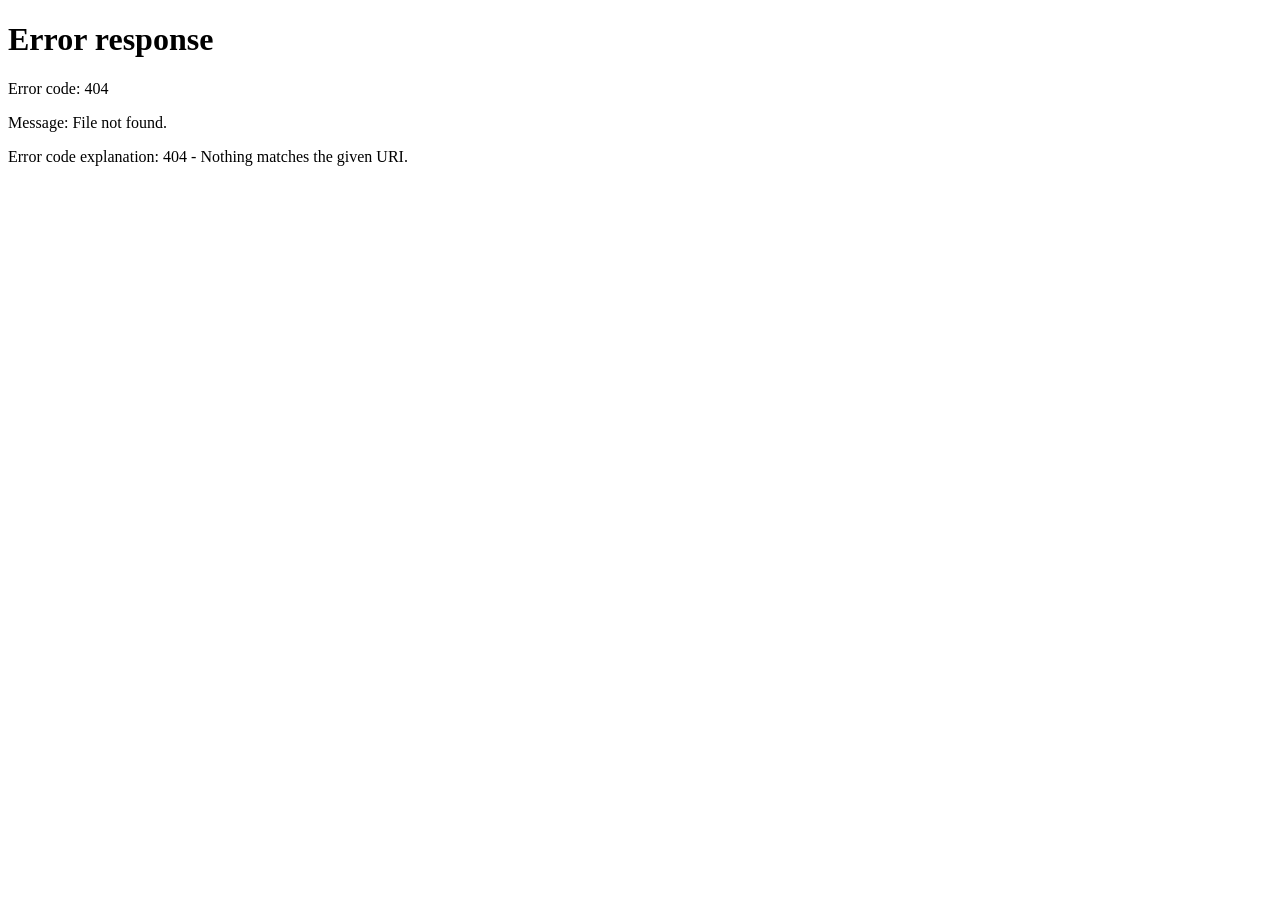
==== web/index.html @ 44bebe18 "chore: 整理项目结构，更新 .gitignore - 忽略临时审计文档 (AUDIT_*.md, analysis/) - 忽略本地图表目录 (dc_dm/) - 忽略爬虫日志和 Excel 副" ====
<!DOCTYPE html>
<html lang="zh-CN">
<head>
<meta charset="UTF-8">
<meta http-equiv="refresh" content="0; url=/team">
<title>洛克王国战斗模拟器</title>
</head>
<body>跳转中… <a href="/team">点击进入阵容搭配</a></body>
</html>
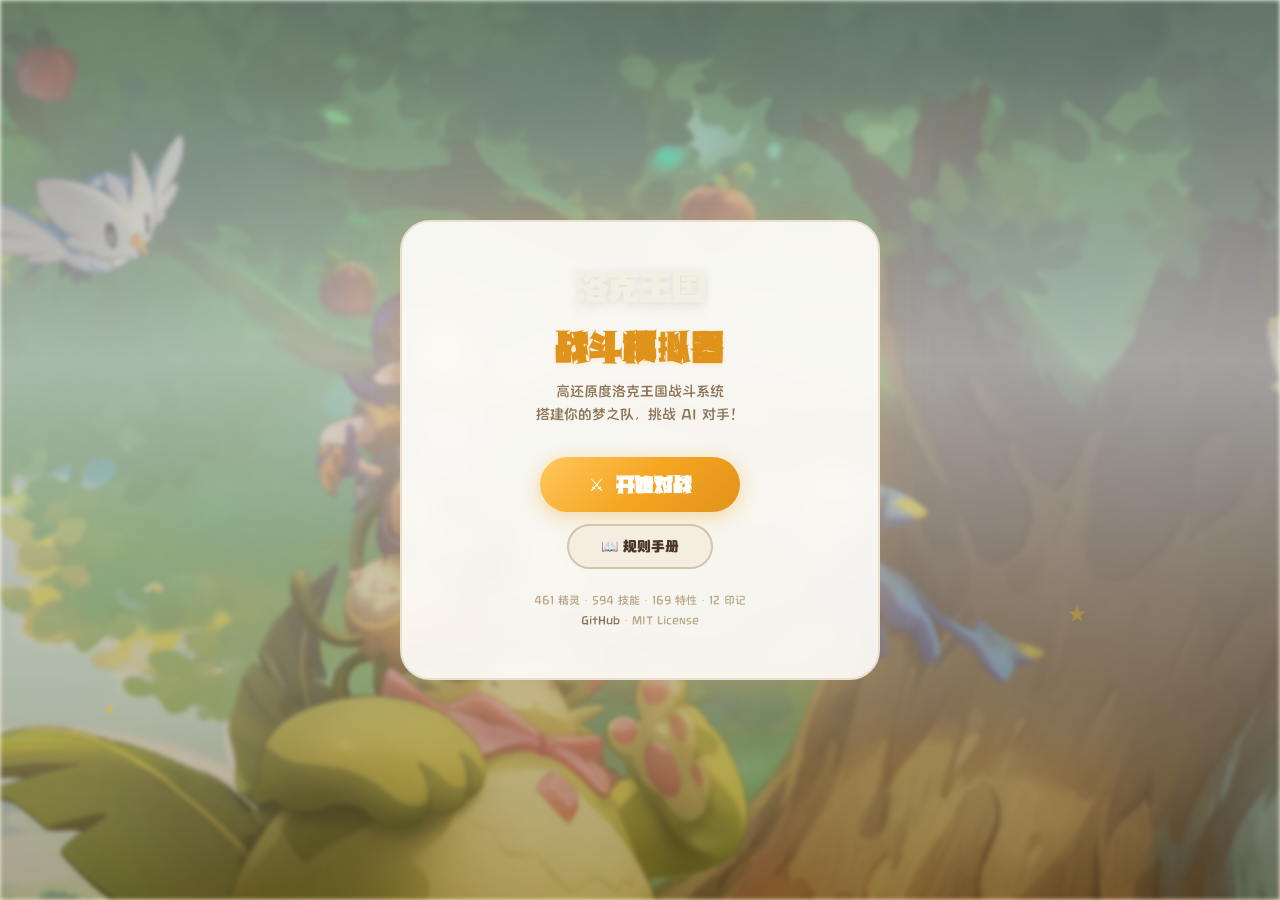
==== commit 87dd2da1: "Merge pull request #13 from ColinHong10/feature/frontend-redesign feat: 前端暖色主题重构 + 落地页 + MIT License" ====
--- a/web/index.html
+++ b/web/index.html
@@ -2,8 +2,172 @@
 <html lang="zh-CN">
 <head>
 <meta charset="UTF-8">
-<meta http-equiv="refresh" content="0; url=/team">
-<title>洛克王国战斗模拟器</title>
+<meta name="viewport" content="width=device-width, initial-scale=1.0">
+<title>洛克王国 · 战斗模拟器</title>
+<link rel="stylesheet" href="theme.css">
+<style>
+body {
+  min-height: 100vh; display: flex; flex-direction: column;
+  align-items: center; justify-content: center;
+  overflow: hidden; position: relative;
+}
+body::before { opacity: 0.05; }
+
+/* Hero background */
+.hero-bg {
+  position: fixed; inset: 0; z-index: 0;
+  background: url('assets/img/banner.png') center / cover no-repeat;
+  filter: blur(2px) brightness(0.85);
+}
+.hero-overlay {
+  position: fixed; inset: 0; z-index: 0;
+  background: linear-gradient(180deg,
+    rgba(255,253,249,0.3) 0%,
+    rgba(255,253,249,0.6) 40%,
+    rgba(245,166,35,0.2) 100%
+  );
+}
+
+/* Content card */
+.landing-card {
+  position: relative; z-index: 2;
+  background: rgba(255, 253, 249, 0.92);
+  border: 2px solid var(--border);
+  border-radius: var(--r-xl);
+  padding: 48px 56px;
+  text-align: center;
+  box-shadow: var(--shadow-lg), 0 0 60px rgba(245,166,35,0.15);
+  backdrop-filter: blur(12px);
+  max-width: 480px;
+  width: 90%;
+}
+
+.landing-logo {
+  height: 40px;
+  margin-bottom: 8px;
+  filter: drop-shadow(0 2px 4px rgba(0,0,0,0.1));
+}
+
+.landing-title {
+  font-family: 'RocoTitle', 'RocoBody', system-ui, sans-serif;
+  font-size: 32px;
+  color: var(--primary-dark);
+  margin-bottom: 8px;
+  text-shadow: 0 2px 4px rgba(245,166,35,0.15);
+  letter-spacing: 2px;
+}
+
+.landing-subtitle {
+  font-size: 14px;
+  color: var(--text-secondary);
+  margin-bottom: 32px;
+  line-height: 1.6;
+}
+
+.landing-btns {
+  display: flex; flex-direction: column; gap: 12px;
+  align-items: center;
+}
+
+.landing-btn-primary {
+  display: inline-flex; align-items: center; justify-content: center; gap: 8px;
+  padding: 14px 48px;
+  background: var(--primary-gradient);
+  color: var(--text-light);
+  border: none; border-radius: var(--r-pill);
+  font-family: 'RocoTitle', 'RocoBody', system-ui, sans-serif;
+  font-size: 18px; font-weight: 700;
+  cursor: pointer;
+  box-shadow: 0 4px 20px rgba(245,166,35,0.4);
+  transition: all 0.2s var(--ease);
+  text-decoration: none;
+  letter-spacing: 1px;
+}
+.landing-btn-primary:hover {
+  transform: translateY(-2px);
+  box-shadow: 0 6px 28px rgba(245,166,35,0.5);
+  filter: brightness(1.05);
+}
+
+.landing-btn-secondary {
+  display: inline-flex; align-items: center; justify-content: center; gap: 6px;
+  padding: 10px 32px;
+  background: var(--bg-card);
+  color: var(--text-primary);
+  border: 2px solid var(--border-strong);
+  border-radius: var(--r-pill);
+  font-family: 'RocoBody', system-ui, sans-serif;
+  font-size: 14px; font-weight: 600;
+  cursor: pointer;
+  transition: all 0.2s var(--ease);
+  text-decoration: none;
+}
+.landing-btn-secondary:hover {
+  border-color: var(--primary);
+  background: var(--bg-card-hover);
+  transform: translateY(-1px);
+  box-shadow: var(--shadow-md);
+}
+
+.landing-footer {
+  margin-top: 24px;
+  font-size: 11px;
+  color: var(--text-muted);
+}
+.landing-footer a {
+  color: var(--text-secondary);
+  text-decoration: none;
+}
+.landing-footer a:hover { color: var(--primary-dark); }
+
+/* Floating star decoration */
+.star-deco {
+  position: fixed; z-index: 1;
+  color: var(--accent-star);
+  font-size: 24px;
+  opacity: 0.3;
+  animation: star-float 6s ease-in-out infinite;
+  pointer-events: none;
+}
+.star-deco:nth-child(1) { top: 15%; left: 10%; animation-delay: 0s; font-size: 20px; }
+.star-deco:nth-child(2) { top: 25%; right: 12%; animation-delay: 1.5s; font-size: 28px; }
+.star-deco:nth-child(3) { bottom: 20%; left: 8%; animation-delay: 3s; font-size: 16px; }
+.star-deco:nth-child(4) { bottom: 30%; right: 15%; animation-delay: 4.5s; font-size: 22px; }
+
+@keyframes star-float {
+  0%, 100% { transform: translateY(0) rotate(0deg); opacity: 0.3; }
+  50% { transform: translateY(-12px) rotate(15deg); opacity: 0.5; }
+}
+</style>
 </head>
-<body>跳转中… <a href="/team">点击进入阵容搭配</a></body>
+<body>
+
+<div class="hero-bg"></div>
+<div class="hero-overlay"></div>
+
+<div class="star-deco">★</div>
+<div class="star-deco">★</div>
+<div class="star-deco">★</div>
+<div class="star-deco">★</div>
+
+<div class="landing-card">
+  <img class="landing-logo" src="assets/img/logo.png" alt="洛克王国">
+  <h1 class="landing-title">战斗模拟器</h1>
+  <p class="landing-subtitle">
+    高还原度洛克王国战斗系统<br>
+    搭建你的梦之队，挑战 AI 对手！
+  </p>
+
+  <div class="landing-btns">
+    <a href="/team" class="landing-btn-primary">⚔️ 开始对战</a>
+    <a href="/rules" class="landing-btn-secondary">📖 规则手册</a>
+  </div>
+
+  <div class="landing-footer">
+    <p>461 精灵 · 594 技能 · 169 特性 · 12 印记</p>
+    <p style="margin-top:4px"><a href="https://github.com/ColinHong10/NRC_AI" target="_blank">GitHub</a> · MIT License</p>
+  </div>
+</div>
+
+</body>
 </html>
--- a/web/theme.css
+++ b/web/theme.css
@@ -0,0 +1,452 @@
+/* ============================================
+   洛克王国战斗模拟器 — 暖色主题 (theme.css)
+   设计参考：洛克王国 Wiki + 官方主题 PPT
+   ============================================ */
+
+/* --- Font Faces --- */
+@font-face {
+  font-family: 'RocoTitle';
+  src: url('assets/fonts/HYXiaoBoHeiQiShiW.ttf') format('truetype');
+  font-display: swap;
+}
+@font-face {
+  font-family: 'RocoBody';
+  src: url('assets/fonts/皇室战争 B.otf') format('opentype');
+  font-weight: bold;
+  font-display: swap;
+}
+@font-face {
+  font-family: 'RocoBody';
+  src: url('assets/fonts/皇室战争 L.otf') format('opentype');
+  font-weight: normal;
+  font-display: swap;
+}
+
+/* --- CSS Variables --- */
+:root {
+  /* Primary palette */
+  --primary: #F5A623;
+  --primary-light: #FFC85C;
+  --primary-dark: #E0931A;
+  --primary-gradient: linear-gradient(135deg, #FFC85C 0%, #F5A623 50%, #E0931A 100%);
+
+  /* Backgrounds */
+  --bg-page: #FFFDF9;
+  --bg-card: #F5EDE0;
+  --bg-card-hover: #EDE4D3;
+  --bg-panel: rgba(245, 237, 224, 0.85);
+  --bg-input: #FFFFFF;
+  --bg-topbar: linear-gradient(135deg, #FFC85C 0%, #F5A623 40%, #E8961E 100%);
+
+  /* Title & dark accents */
+  --title-bg: #3A3A3A;
+  --title-bg-hover: #4A4A4A;
+
+  /* Accent */
+  --accent-star: #FFC000;
+  --accent-blue: #5BA8D5;
+
+  /* Text */
+  --text-primary: #4A3728;
+  --text-secondary: #8B7355;
+  --text-muted: #B8A88A;
+  --text-light: #FFFFFF;
+  --text-on-primary: #FFFFFF;
+
+  /* Borders & Shadows */
+  --border: #E8DFD0;
+  --border-strong: #D4C4AA;
+  --shadow-sm: 0 2px 6px rgba(180, 160, 130, 0.15);
+  --shadow-md: 0 4px 12px rgba(180, 160, 130, 0.2);
+  --shadow-lg: 0 8px 24px rgba(180, 160, 130, 0.25);
+  --shadow-glow: 0 0 20px rgba(245, 166, 35, 0.3);
+
+  /* Radius */
+  --r-xs: 6px;
+  --r-sm: 8px;
+  --r-md: 14px;
+  --r-lg: 22px;
+  --r-xl: 30px;
+  --r-pill: 45px;
+
+  /* Battle status colors */
+  --hp-green: #5CB85C;
+  --hp-yellow: #F0AD4E;
+  --hp-red: #D9534F;
+  --heal-green: #2ECC71;
+  --dmg-red: #E74C3C;
+  --dmg-phys: #E67E22;
+  --dmg-magic: #9B59B6;
+  --status-purple: #9B59B6;
+  --status-orange: #E67E22;
+  --buff-blue: #3498DB;
+  --debuff-red: #C0392B;
+  --energy-blue: #4FC3F7;
+
+  /* Type colors (attribute badges) */
+  --type-fire: #F08030;
+  --type-water: #6890F0;
+  --type-grass: #78C850;
+  --type-electric: #F8D030;
+  --type-ice: #98D8D8;
+  --type-poison: #A040A0;
+  --type-rock: #B8A038;
+  --type-flying: #A890F0;
+  --type-psychic: #F85888;
+  --type-ghost: #705898;
+  --type-fighting: #C03028;
+  --type-dark: #705848;
+  --type-fairy: #EE99AC;
+  --type-steel: #B8B8D0;
+  --type-dragon: #7038F8;
+  --type-bug: #A8B820;
+  --type-normal: #A8A878;
+  --type-ground: #E0C068;
+  --type-light: #FFD966;
+
+  /* Transitions */
+  --ease: cubic-bezier(0.4, 0, 0.2, 1);
+  --duration: 0.2s;
+}
+
+/* --- Global Reset & Base --- */
+*, *::before, *::after { box-sizing: border-box; margin: 0; padding: 0; }
+
+body {
+  font-family: 'RocoBody', 'PingFang SC', 'Microsoft YaHei', system-ui, sans-serif;
+  background: var(--bg-page);
+  color: var(--text-primary);
+  min-height: 100vh;
+  line-height: 1.5;
+  -webkit-font-smoothing: antialiased;
+}
+
+/* Star pattern background overlay */
+body::before {
+  content: '';
+  position: fixed;
+  inset: 0;
+  pointer-events: none;
+  z-index: 0;
+  background-image: url('assets/img/star-bg.png');
+  background-repeat: repeat;
+  background-size: 80px;
+  opacity: 0.08;
+}
+
+body > * { position: relative; z-index: 1; }
+
+/* --- Scrollbar --- */
+::-webkit-scrollbar { width: 8px; height: 8px; }
+::-webkit-scrollbar-track { background: var(--bg-card); border-radius: 4px; }
+::-webkit-scrollbar-thumb { background: var(--border-strong); border-radius: 4px; }
+::-webkit-scrollbar-thumb:hover { background: var(--text-muted); }
+
+/* --- Shared Components --- */
+
+/* Top Bar */
+.roco-topbar {
+  background: var(--bg-topbar);
+  padding: 10px 20px;
+  display: flex;
+  align-items: center;
+  gap: 12px;
+  box-shadow: 0 3px 12px rgba(200, 150, 50, 0.3);
+  position: relative;
+  z-index: 100;
+}
+.roco-topbar::after {
+  content: '';
+  position: absolute;
+  bottom: -12px; left: 0; right: 0;
+  height: 12px;
+  background: url('assets/img/swoosh.png') center / 100% 100% no-repeat;
+  opacity: 0.3;
+  pointer-events: none;
+}
+.roco-topbar .logo {
+  height: 32px;
+  filter: brightness(10);
+}
+.roco-topbar h1, .roco-topbar .title {
+  font-family: 'RocoTitle', 'RocoBody', system-ui, sans-serif;
+  color: var(--text-light);
+  font-size: 18px;
+  text-shadow: 1px 2px 4px rgba(0,0,0,0.2);
+  letter-spacing: 1px;
+}
+.roco-topbar .info {
+  color: rgba(255,255,255,0.85);
+  font-size: 13px;
+  margin-left: auto;
+}
+
+/* Cards */
+.roco-card {
+  background: var(--bg-card);
+  border: 1px solid var(--border);
+  border-radius: var(--r-lg);
+  box-shadow: var(--shadow-sm);
+  padding: 16px;
+  transition: transform var(--duration) var(--ease), box-shadow var(--duration) var(--ease);
+}
+.roco-card:hover {
+  transform: translateY(-2px);
+  box-shadow: var(--shadow-md);
+}
+
+/* Pill Title (black pill with white text + star icon) */
+.roco-pill-title {
+  display: inline-flex;
+  align-items: center;
+  gap: 6px;
+  background: var(--title-bg);
+  color: var(--text-light);
+  padding: 6px 16px;
+  border-radius: var(--r-pill);
+  font-family: 'RocoTitle', 'RocoBody', system-ui, sans-serif;
+  font-size: 14px;
+  letter-spacing: 0.5px;
+}
+.roco-pill-title::before {
+  content: '\2605';
+  color: var(--accent-star);
+  font-size: 12px;
+}
+
+/* Buttons */
+.roco-btn {
+  display: inline-flex;
+  align-items: center;
+  justify-content: center;
+  gap: 6px;
+  padding: 8px 20px;
+  border: none;
+  border-radius: var(--r-pill);
+  background: var(--primary-gradient);
+  color: var(--text-light);
+  font-family: 'RocoBody', system-ui, sans-serif;
+  font-weight: bold;
+  font-size: 14px;
+  cursor: pointer;
+  transition: all var(--duration) var(--ease);
+  box-shadow: 0 3px 8px rgba(245, 166, 35, 0.3);
+  text-shadow: 0 1px 2px rgba(0,0,0,0.15);
+}
+.roco-btn:hover {
+  transform: translateY(-1px);
+  box-shadow: 0 5px 15px rgba(245, 166, 35, 0.4);
+  filter: brightness(1.05);
+}
+.roco-btn:active {
+  transform: translateY(0);
+  box-shadow: 0 2px 4px rgba(245, 166, 35, 0.3);
+}
+.roco-btn:disabled {
+  opacity: 0.5;
+  cursor: not-allowed;
+  transform: none;
+  box-shadow: none;
+}
+
+.roco-btn-secondary {
+  background: var(--bg-card);
+  color: var(--text-primary);
+  border: 2px solid var(--border-strong);
+  box-shadow: var(--shadow-sm);
+  text-shadow: none;
+}
+.roco-btn-secondary:hover {
+  background: var(--bg-card-hover);
+  border-color: var(--primary);
+  box-shadow: var(--shadow-md);
+}
+
+.roco-btn-dark {
+  background: var(--title-bg);
+  color: var(--text-light);
+  box-shadow: var(--shadow-sm);
+}
+.roco-btn-dark:hover {
+  background: var(--title-bg-hover);
+  box-shadow: var(--shadow-md);
+}
+
+.roco-btn-lg {
+  padding: 14px 40px;
+  font-size: 18px;
+  border-radius: var(--r-pill);
+}
+
+/* Input */
+.roco-input {
+  padding: 8px 14px;
+  border: 2px solid var(--border);
+  border-radius: var(--r-md);
+  background: var(--bg-input);
+  color: var(--text-primary);
+  font-family: 'RocoBody', system-ui, sans-serif;
+  font-size: 14px;
+  outline: none;
+  transition: border-color var(--duration) var(--ease), box-shadow var(--duration) var(--ease);
+}
+.roco-input:focus {
+  border-color: var(--primary);
+  box-shadow: 0 0 0 3px rgba(245, 166, 35, 0.15);
+}
+.roco-input::placeholder { color: var(--text-muted); }
+
+/* Type badges */
+.type-badge {
+  display: inline-block;
+  padding: 2px 10px;
+  border-radius: var(--r-pill);
+  font-size: 11px;
+  font-weight: bold;
+  color: #fff;
+  text-shadow: 0 1px 1px rgba(0,0,0,0.2);
+  white-space: nowrap;
+}
+.t-fire { background: var(--type-fire); }
+.t-water { background: var(--type-water); }
+.t-grass { background: var(--type-grass); }
+.t-electric { background: var(--type-electric); color: #5a4000; text-shadow: none; }
+.t-ice { background: var(--type-ice); color: #2a5a5a; text-shadow: none; }
+.t-poison { background: var(--type-poison); }
+.t-rock { background: var(--type-rock); }
+.t-flying { background: var(--type-flying); }
+.t-psychic { background: var(--type-psychic); }
+.t-ghost { background: var(--type-ghost); }
+.t-fighting { background: var(--type-fighting); }
+.t-dark { background: var(--type-dark); }
+.t-fairy { background: var(--type-fairy); }
+.t-steel { background: var(--type-steel); color: #444; text-shadow: none; }
+.t-dragon { background: var(--type-dragon); }
+.t-bug { background: var(--type-bug); }
+.t-normal { background: var(--type-normal); }
+.t-ground { background: var(--type-ground); color: #5a4000; text-shadow: none; }
+.t-light { background: var(--type-light); color: #5a4000; text-shadow: none; }
+.t-machine { background: #B8B8D0; color: #444; text-shadow: none; }
+.t-holy { background: #FFD966; color: #5a4000; text-shadow: none; }
+
+/* HP Bar */
+.hp-bar-wrap {
+  background: var(--border);
+  border-radius: 6px;
+  height: 10px;
+  overflow: hidden;
+  border: 1px solid var(--border-strong);
+}
+.hp-bar-fill {
+  height: 100%;
+  border-radius: 5px;
+  transition: width 0.4s var(--ease), background 0.4s var(--ease);
+}
+.hp-green { background: var(--hp-green); }
+.hp-yellow { background: var(--hp-yellow); }
+.hp-red { background: var(--hp-red); }
+
+/* Energy Dots */
+.energy-dot {
+  display: inline-block;
+  width: 10px;
+  height: 10px;
+  border-radius: 50%;
+  border: 1.5px solid var(--border-strong);
+  background: var(--bg-card);
+  transition: all 0.3s var(--ease);
+}
+.energy-dot.filled {
+  background: var(--energy-blue);
+  border-color: var(--accent-blue);
+  box-shadow: 0 0 6px rgba(79, 195, 247, 0.5);
+}
+
+/* Buff/Debuff tags */
+.buff-tag {
+  display: inline-block;
+  padding: 1px 6px;
+  border-radius: var(--r-sm);
+  font-size: 10px;
+  font-weight: bold;
+}
+.buff-up { background: rgba(52, 152, 219, 0.15); color: var(--buff-blue); border: 1px solid rgba(52, 152, 219, 0.3); }
+.buff-down { background: rgba(192, 57, 43, 0.1); color: var(--debuff-red); border: 1px solid rgba(192, 57, 43, 0.25); }
+
+/* Float damage / heal numbers */
+.float-num {
+  position: absolute;
+  font-family: 'RocoTitle', 'RocoBody', system-ui, sans-serif;
+  font-size: 22px;
+  font-weight: bold;
+  pointer-events: none;
+  animation: float-up 0.95s var(--ease) forwards;
+  z-index: 50;
+  text-shadow: 0 2px 4px rgba(0,0,0,0.3), 0 0 8px rgba(0,0,0,0.15);
+}
+.float-dmg { color: var(--dmg-red); }
+.float-heal { color: var(--heal-green); }
+.float-status { color: var(--status-purple); }
+
+@keyframes float-up {
+  0% { opacity: 1; transform: translateY(0) scale(1.2); }
+  60% { opacity: 1; transform: translateY(-40px) scale(1); }
+  100% { opacity: 0; transform: translateY(-60px) scale(0.8); }
+}
+
+/* Modal overlay */
+.roco-modal-bg {
+  position: fixed;
+  inset: 0;
+  background: rgba(74, 55, 40, 0.5);
+  backdrop-filter: blur(4px);
+  z-index: 1000;
+  display: flex;
+  align-items: center;
+  justify-content: center;
+}
+.roco-modal {
+  background: var(--bg-page);
+  border: 2px solid var(--border);
+  border-radius: var(--r-xl);
+  box-shadow: var(--shadow-lg);
+  max-width: 90vw;
+  max-height: 85vh;
+  overflow-y: auto;
+  padding: 24px;
+}
+
+/* Connection status dot */
+.conn-dot {
+  display: inline-block;
+  width: 10px; height: 10px;
+  border-radius: 50%;
+  margin-right: 4px;
+}
+.conn-dot.online { background: var(--hp-green); box-shadow: 0 0 6px var(--hp-green); }
+.conn-dot.offline { background: var(--hp-red); box-shadow: 0 0 6px var(--hp-red); }
+
+/* Tooltip */
+.roco-tooltip {
+  background: var(--title-bg);
+  color: var(--text-light);
+  padding: 6px 12px;
+  border-radius: var(--r-sm);
+  font-size: 12px;
+  box-shadow: var(--shadow-md);
+  max-width: 250px;
+  z-index: 200;
+}
+
+/* --- Utility classes --- */
+.text-center { text-align: center; }
+.text-muted { color: var(--text-muted); }
+.text-secondary { color: var(--text-secondary); }
+.flex-center { display: flex; align-items: center; justify-content: center; }
+.gap-4 { gap: 4px; }
+.gap-8 { gap: 8px; }
+.gap-12 { gap: 12px; }
+.mt-8 { margin-top: 8px; }
+.mt-16 { margin-top: 16px; }
+.mb-8 { margin-bottom: 8px; }
+.mb-16 { margin-bottom: 16px; }
